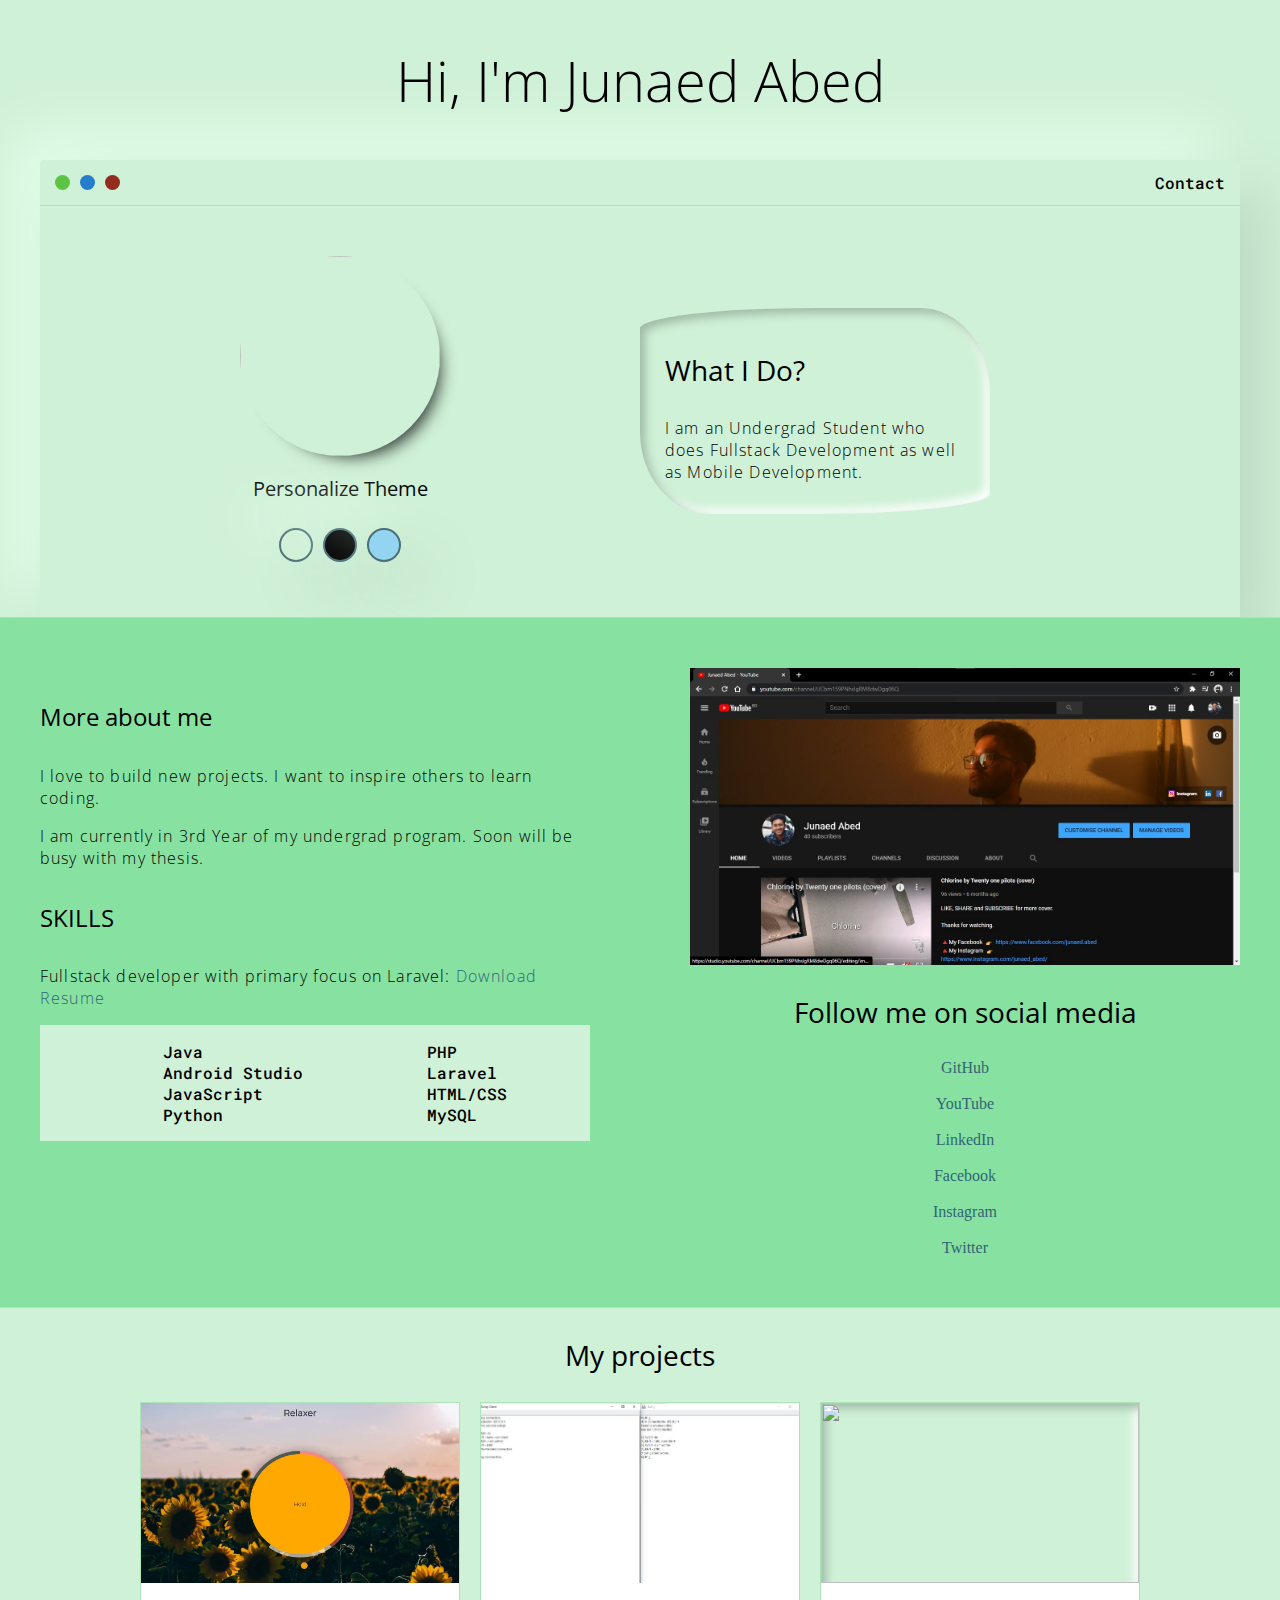
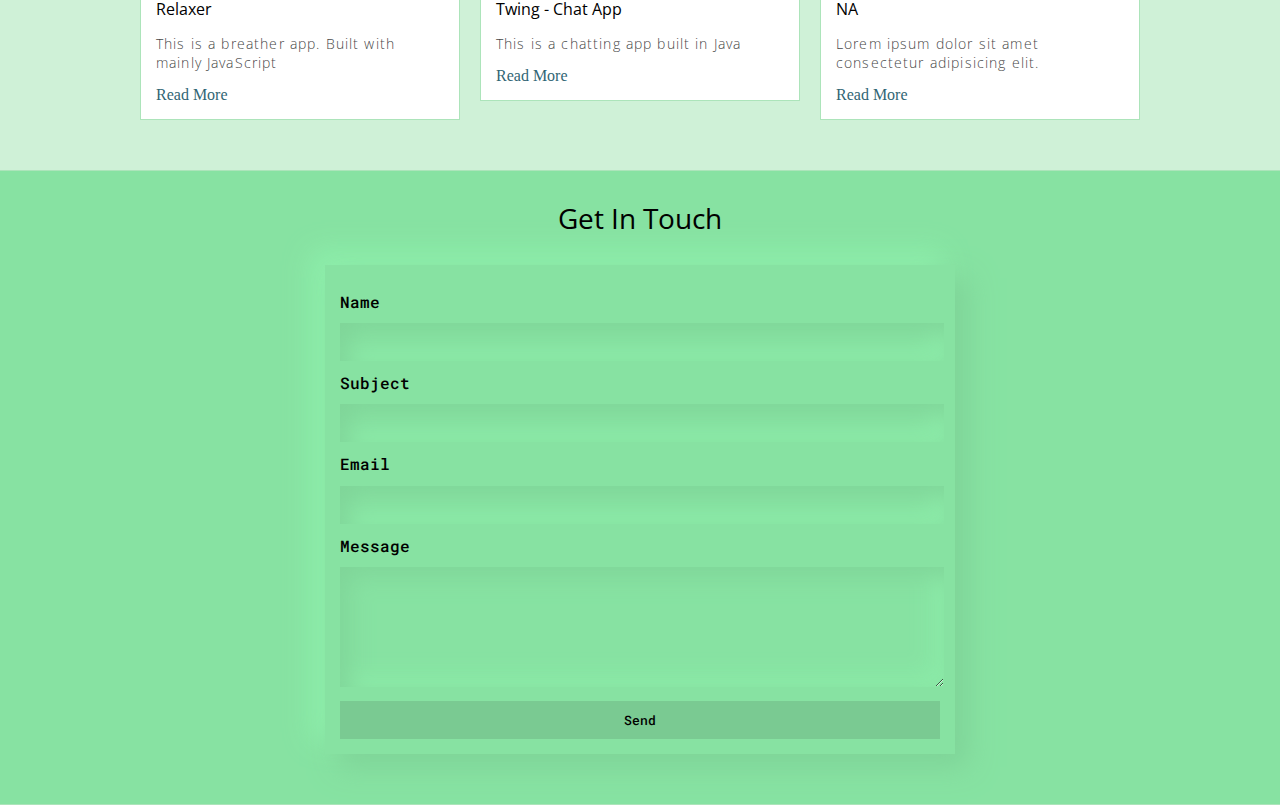
==== index.html @ a6c3d946 "Add files via upload" ====
<!DOCTYPE html>
<html lang="en">
<head>
    <meta charset="UTF-8">
    <meta name="viewport" content="width=device-width, initial-scale=1.0">
    <title>Junaed Abed</title>
    <link rel="preconnect" href="https://fonts.gstatic.com">
    <link href="https://fonts.googleapis.com/css2?family=Open+Sans:wght@300;400&family=Roboto+Mono:wght@500&display=swap"
        rel="stylesheet">
    <link rel="stylesheet" href="default.css">
    
    <link rel="stylesheet" href=""
    id="theme-style">
</head>
<body>
    <section class="s1">
        <div class="main-container">
            <div class="greeting-wrapper">
                <h1 style="font-weight: 300;">Hi, I'm Junaed Abed</h1>
            </div>  
            
            <div class="intro-wrapper">
                <div class="nav-wrapper">
                    <div class="dots-wrapper">
                        <div class="browser-dot" id="dot-1"></div>
                        <div class="browser-dot" id="dot-2"></div>
                        <div class="browser-dot" id="dot-3"></div>
                    </div>
                    <ul id="navigation">
                        <li><a href="#">Contact</a></li>
                    </ul>
                </div>
                
                <div class="left-column">
                    <img src="images/Junaed.jpg" id="profile_pic">
                    <h5 style="text-align: center;line-height: 0;">Personalize Theme</h5>
                    
                    <div id="theme-options-wrapper">
                        <div data-mode="green" class="theme-dot" id="green-mode"></div>
                        <div data-mode="black" class="theme-dot" id="black-mode"></div>
                        <div data-mode="blue" class="theme-dot" id="blue-mode"></div>
                    </div>
                </div>
                
                <div class="right-column">
                    <div id="preview-shadow">
                        <div id="preview">
                            <h3>What I Do?</h3>
                            <p>I am an Undergrad Student who does Fullstack Development as well as Mobile Development.</p>
                        </div>
                    </div>  
                </div>
            </div>
        </div>
    </section>
    
    <section class="s2">
        <div class="main-container">
            
            <div class="about-wrapper">
                <div class="about-me">
                    <h4>More about me</h4>
                    
                    <p>I love to build new projects. I want to inspire others to learn coding.</p>
                    
                    <p>I am currently in 3rd Year of my undergrad program. Soon will be busy with my thesis.</p>
                    
                    <h4>SKILLS</h4>
                    
                    <p>Fullstack developer with primary focus on Laravel: <a target="blank" href="resume.pdf">Download Resume</a></p>
                    
                    <div id="skills">
                        <ul>
                            <li>Java</li>
                            <li>Android Studio</li>
                            <li>JavaScript</li>
                            <li>Python</li>
                        </ul>
                        
                        <ul>
                            <li>PHP</li>
                            <li>Laravel</li>
                            <li>HTML/CSS</li>
                            <li>MySQL</li>
                        </ul>
                    </div>
                    
                </div>
                    
                    <div class="social-links">
                        <img src="images/follow_youtube.jpg" id="social-img">
                        
                        <h3>Follow me on social media</h3>
                        
                        <a href="https://github.com/JunaedAbed" target="_blank" rel="noopener noreferrer">GitHub</a>
                        <br>
                        <a href="https://www.youtube.com/channel/UCbm159PNhsIgRM8dwDgq06Q" target="_blank" rel="noopener noreferrer">YouTube</a>
                        <br>
                        <a href="https://www.linkedin.com/in/md-junaed-abed-01a9097a/" target="_blank" rel="noopener noreferrer">LinkedIn</a>
                        <br>
                        <a href="https://www.facebook.com/junaed.abed" target="_blank" rel="noopener noreferrer">Facebook</a>
                        <br>
                        <a href="https://www.instagram.com/mugdho.abed/" target="_blank" rel="noopener noreferrer">Instagram</a>
                        <br>
                        <a href="https://twitter.com/junaed_abed_" target="_blank" rel="noopener noreferrer">Twitter</a>
                    </div>
                
            </div>
            
        </div>    
    </section>
    
    <section class="s1">
        <div class="main-container">
            <h3 style="text-align: center;">My projects</h3>
            
            <div class="post-wrapper">
                
                <div>
                    <div class="post">
                        <img src="images/project-1.jpg" class="thumbnail">
                        <div class="post-preview">
                            <h6 class="post-title">Relaxer</h6>
                            <p class="post-intro">This is a breather app. Built with mainly JavaScript</p>
                            <a href="post1.html">Read More</a>
                        </div>
                    </div>
                </div>
                
                <div>
                    <div class="post">
                        <img src="images/project-2.jpg" class="thumbnail">
                        <div class="post-preview">
                            <h6 class="post-title">Twing - Chat App</h6>
                            <p class="post-intro">This is a chatting app built in Java</p>
                            <a href="post2.html">Read More</a>
                        </div>
                    </div>
                </div>
                
                <div>
                    <div class="post">
                        <img src="images/Junaed.jpg" class="thumbnail">
                        <div class="post-preview">
                            <h6 class="post-title">NA</h6>
                            <p class="post-intro">Lorem ipsum dolor sit amet consectetur adipisicing elit.</p>
                            <a href="#" target="_blank">Read More</a>
                        </div>
                    </div>
                </div>
                
            </div>
        </div>
    </section>
    
    <section class="s2">
        <div class="main-container">
            <h3 style="text-align: center;">Get In Touch</h3>
            
            <form action="" method="get" id="contact-form">
                <label for="name">Name</label>
                <input type="text" class="input-field" name="name">
                
                <label for="subject">Subject</label>
                <input type="text" class="input-field" name="subject">
                
                <label for="email">Email</label>
                <input type="text" class="input-field" name="email">
                
                <label for="msg">Message</label>
                <textarea type="text" class="input-field" name="msg"></textarea>
                
                <input type="submit" value="Send" id="submit-btn">
            </form>
        </div>
    </section>
    
    <script src="main.js"></script>
</body>
</html>
---- default.css ----
:root{
    --mainColor: #cff1d7;
    --secondaryColor: #87e2a2;
    
    --borderColor: #ace4ba;
    --borderShadow: 28px 28px 55px #bcdbc4, 
             -28px -28px 55px #e2ffea;
    --secondaryShadow:  13px 13px 26px #7fd498, 
             -13px -13px 26px #8ff0ac; 
    --profilePicShadow: 12px 13px 16px -12px rgba(0,0,0,0.75);   
    --previewBoxShadow: inset 5px 5px 10px #9fbaa6, 
                inset -5px -5px 10px #ffffff;      
             
    --inputField: inset 8px 8px 24px #7fd498, 
            inset -8px -8px 24px #8ff0ac;        
    
    --mainText: black;
    --secondaryText: #4b5156;
    
    --themeDotBorder: #4b6e77;
    
    --previewBg: #cff1d7;
    
    --buttonColor: #7aca92;
    
}

html, body {
    padding: 0;
    margin: 0;
    
}

body *{
    transition: 0.3s;
}

h1, h2, h3, h4, h5, h6, strong{
    color: var(--mainText);
    font-family: 'Open Sans', sans-serif;
    font-weight: 400;
}

li, span, label, input, text-area{
    color: var(--mainText);
    font-family: 'Roboto Mono', monospace;
    font-weight: 500;
}

p{
    color: var(--mainText);
    font-family: 'Open Sans', monospace;
    font-weight: 300;
    letter-spacing: 1.15px;
}

a{
    text-decoration: none;
    color: #316574;
}

ul{
    list-style: none;
}

h1 { font-size: 56px;}
h2 { font-size: 36px;}
h3 { font-size: 28px;}
h4 { font-size: 24px;}
h5 { font-size: 20px;}
h6 { font-size: 16px;}

.s1{
    background-color: var(--mainColor);
    border-bottom: 1px solid var(--borderColor);
    overflow: auto;
}

.s2{
    background-color: var(--secondaryColor);
    border-bottom: 1px solid var(--borderColor);
    overflow: auto;
}

.main-container{
    width: 1200px;
    margin: 0 auto;
}

.greeting-wrapper{
    display: grid;
    text-align: center;
    align-content: center;
    min-height: 10em;
    
}

.intro-wrapper{
    background-color: var(--mainColor);
    border: 1px var(--borderColor);
    border-radius: 5px 5px 0 0;
    
    box-shadow: var(--borderShadow);
    
    display: grid;
    grid-template-columns: 1fr 1fr;
    grid-template-areas: 
        'nav-wrapper nav-wrapper'
        'left-column right-column'
    ;
}

.nav-wrapper{
    border-radius: 5px 5px 0 0;
    grid-area: nav-wrapper;
    border-bottom: 1px solid var(--borderColor);
    display: flex;
    justify-content: space-between;
    align-items: center;
    background-color: var(--mainColor);
}

#navigation{
    margin: 0;
    padding: 10px;
}

#navigation a{
    color: inherit;
}

#navigation li{
    display: inline-block;
    margin-right: 5px;
    margin-left: 5px;
}

.dots-wrapper{
    display: flex;
    padding: 10px;
}

#dot-1{
    background-color: #5dc443;
}

#dot-2{
    background-color: #267dce;
}

#dot-3{
    background-color: #922c1e;
}

.browser-dot{
    background-color: black;
    height: 15px;
    width: 15px;
    border-radius: 50%;
    margin: 5px;
}

.left-column{
    grid-area: left-column;
    padding-top: 50px;
    padding-bottom: 50px;
}

#profile_pic{
    display: block;
    margin: 0 auto;
    
    height: 200px;
    width: 200px;
    object-fit: cover;
    border-radius: 50%;
    
    box-shadow: var(--profilePicShadow);
}

#theme-options-wrapper{
    display: flex;
    justify-content: center;
}

.theme-dot{
    height: 30px;
    width: 30px;
    border-radius: 50%;
    background-color: #000000;
    box-shadow: var(--borderShadow);
    margin: 5px;
    border: 2px solid var(--themeDotBorder);
}

.theme-dot:hover{
    border-width: 4px;
}

#green-mode{
    background-color: #cff1d7;
}

#black-mode{
    background-color: rgb(0, 0, 0);
}

#blue-mode{
    background-color: rgb(147, 213, 240);
}

.right-column{
    grid-area: right-column;
    display: grid;
    align-content: center;
    
    padding-top: 50px;
    padding-bottom: 50px;
}


#preview{
    width: 300px;
    background-color: var(--previewBg);
    padding: 15px 25px;
    position: relative;
    border-radius: 50% 20% / 10% 40%;
    box-shadow: var(--previewBoxShadow);
}

.about-wrapper{
    display: grid;
    grid-template-columns: repeat(auto-fit, minmax(320px, 1fr));
    padding-top: 50px;
    padding-bottom: 50px;
    gap: 100px;
}

#skills{
    display: flex;
    justify-content: space-evenly;
    background-color: var(--mainColor);
}

.social-links{
    display: grid;
    align-content: center;
    text-align: center;
}

#social-img{
    width: 100%;
    display: flex;
    justify-content: center;
}

.post-wrapper{
    display: grid;
    grid-template-columns: repeat(auto-fit, 320px);
    gap: 20px;
    justify-content: center;
    padding-bottom: 50px;
}

.post{
    border: 1px solid var(--borderColor);
    box-shadow:  var(--previewBoxShadow);
}

.thumbnail{
    display: block;
    width: 100%;
    height: 180px;
    object-fit: cover;
}

.post-preview{
    background-color: white;
    padding: 15px;
}

.post-title{
    color: black;
    margin: 0;
}

.post-intro{
    color: rgb(71, 71, 71);
    font-size: 14px;
}

#contact-form{
    display: block;
    max-width: 600px;
    margin: 0 auto;
    padding: 15px;
    margin-bottom: 50px;
    background-color: var(--secondaryColor);
    box-shadow: var(--secondaryShadow);
}

#contact-form label{
	line-height: 2.7em;
}

#contact-form textarea{
    min-height: 100px;
    font-size: 14px;
	background: var(--secondaryColor);
	box-shadow: var(--inputField);
}

.input-field{
    width: 100%;
    padding-top: 10px;
    padding-bottom: 10px;
    border: none;
    background-color: var(--secondaryColor);
    box-shadow: var(--inputField);
}

#submit-btn{
    margin-top: 10px;
	width: 100%;
	padding-top: 10px;
    padding-bottom: 10px;
	color: black;
	background-color: var(--buttonColor);
	border: none;
}

@media screen and (max-width: 1200px){
    .main-container{
        width: 95%;
    }
}

@media screen and (max-width: 800px){
    .intro-wrapper{
    grid-template-columns: 1fr;
    grid-template-areas: 
        'nav-wrapper'
        'left-column' 
        'right-column';
    }
    
    .right-column{
        justify-content: center;
    }
}
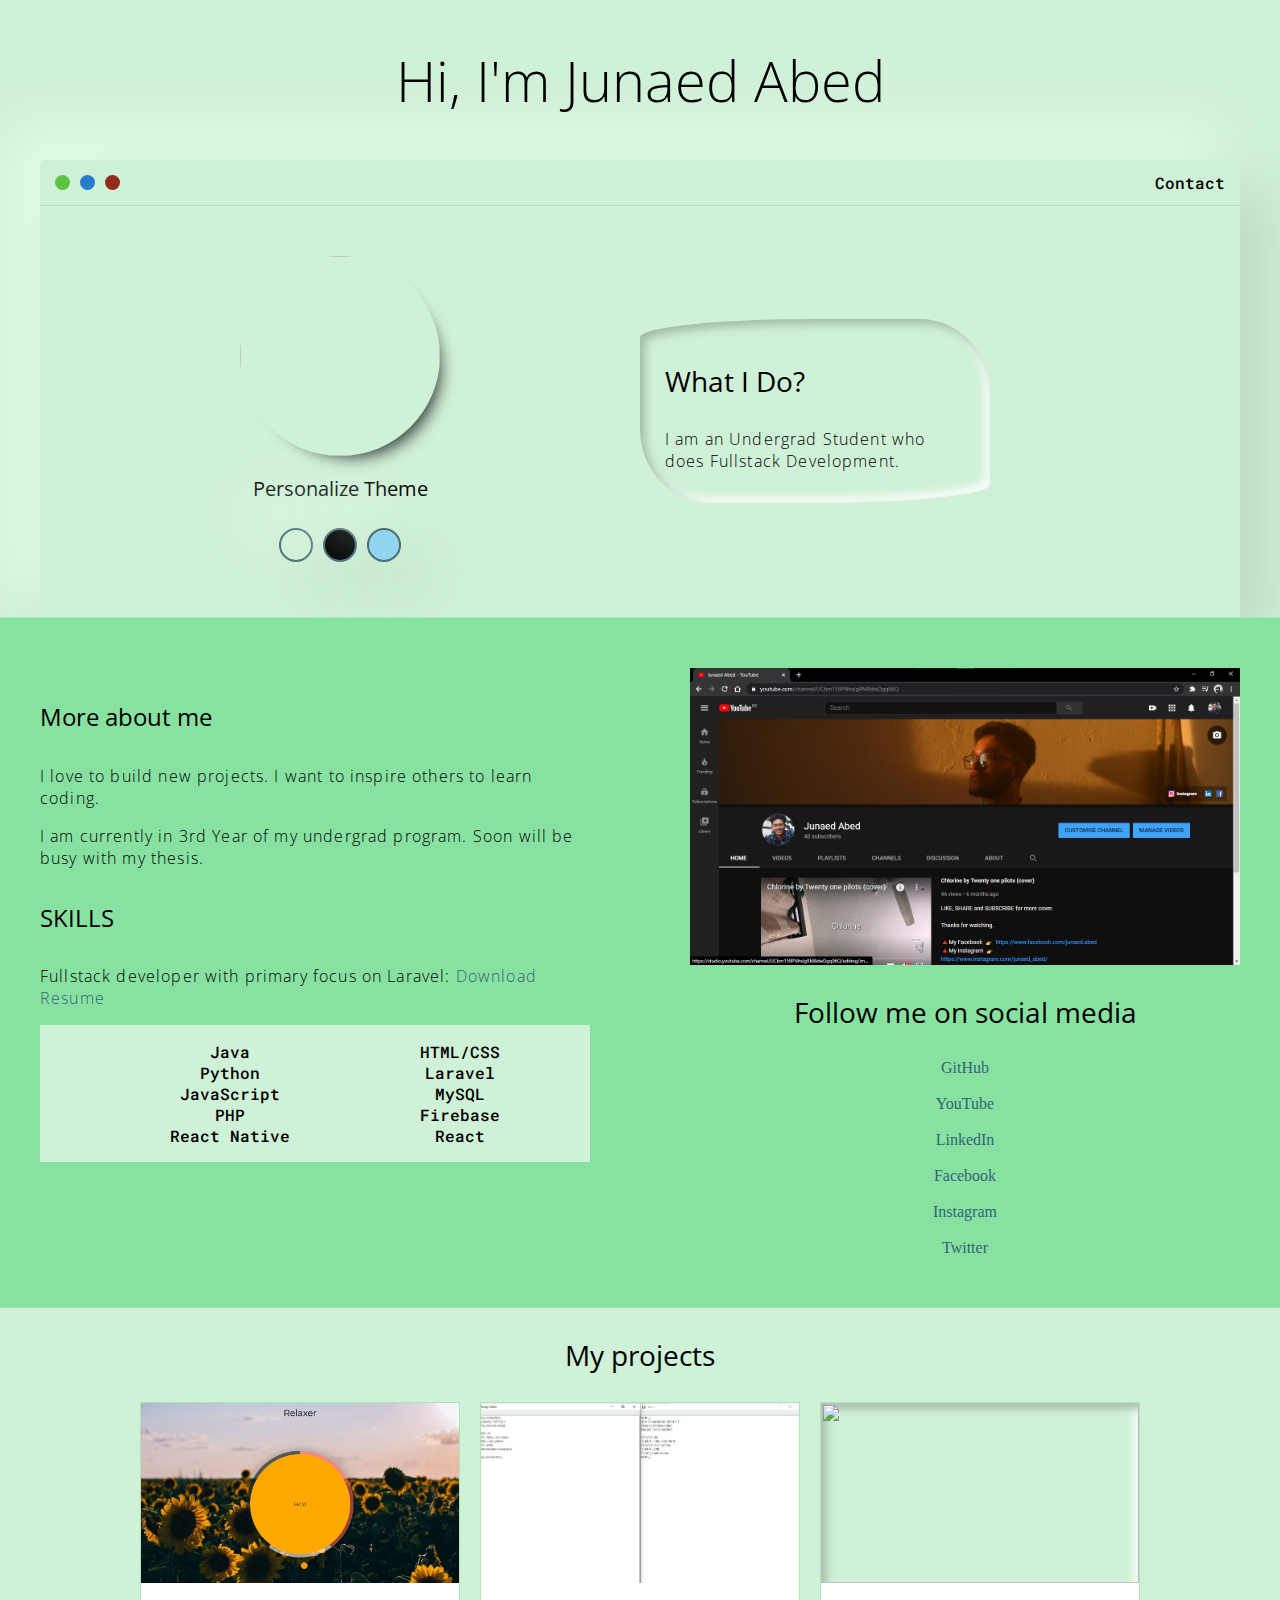
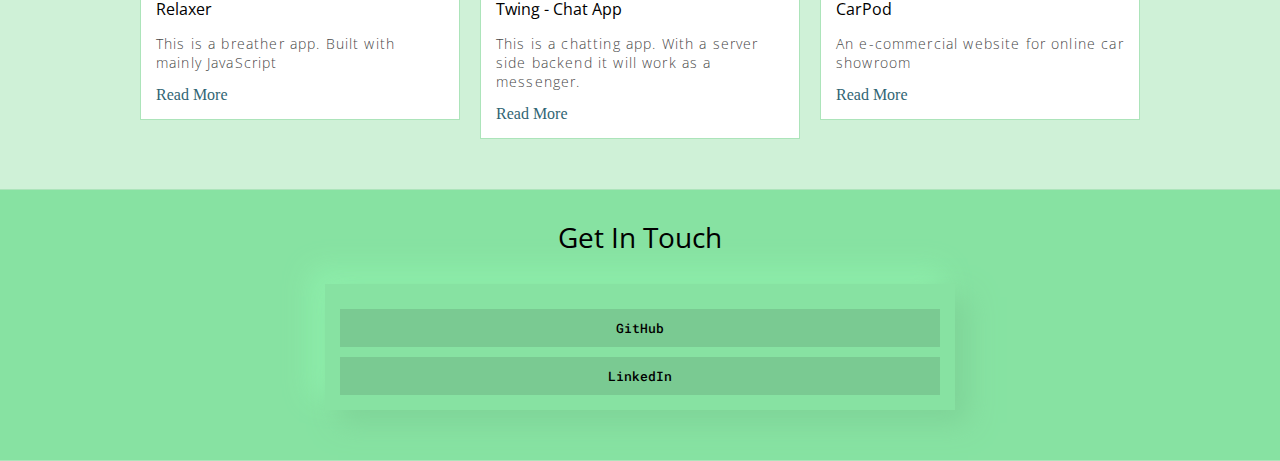
==== commit ef689fcf: "modified:   css/black.css 	modified:   css/blue.css 	modified:   css/default.css 	modified:   index." ====
--- a/index.html
+++ b/index.html
@@ -1,180 +1,225 @@
 <!DOCTYPE html>
 <html lang="en">
-<head>
-    <meta charset="UTF-8">
-    <meta name="viewport" content="width=device-width, initial-scale=1.0">
+  <head>
+    <meta charset="UTF-8" />
+    <meta name="viewport" content="width=device-width, initial-scale=1.0" />
     <title>Junaed Abed</title>
-    <link rel="preconnect" href="https://fonts.gstatic.com">
-    <link href="https://fonts.googleapis.com/css2?family=Open+Sans:wght@300;400&family=Roboto+Mono:wght@500&display=swap"
-        rel="stylesheet">
-    <link rel="stylesheet" href="default.css">
-    
-    <link rel="stylesheet" href=""
-    id="theme-style">
-</head>
-<body>
+    <link rel="preconnect" href="https://fonts.gstatic.com" />
+    <link
+      href="https://fonts.googleapis.com/css2?family=Open+Sans:wght@300;400&family=Roboto+Mono:wght@500&display=swap"
+      rel="stylesheet"
+    />
+    <link rel="stylesheet" href="css/default.css" />
+
+    <link rel="stylesheet" href="" id="theme-style" />
+  </head>
+  <body>
     <section class="s1">
-        <div class="main-container">
-            <div class="greeting-wrapper">
-                <h1 style="font-weight: 300;">Hi, I'm Junaed Abed</h1>
-            </div>  
-            
-            <div class="intro-wrapper">
-                <div class="nav-wrapper">
-                    <div class="dots-wrapper">
-                        <div class="browser-dot" id="dot-1"></div>
-                        <div class="browser-dot" id="dot-2"></div>
-                        <div class="browser-dot" id="dot-3"></div>
-                    </div>
-                    <ul id="navigation">
-                        <li><a href="#">Contact</a></li>
-                    </ul>
-                </div>
-                
-                <div class="left-column">
-                    <img src="images/Junaed.jpg" id="profile_pic">
-                    <h5 style="text-align: center;line-height: 0;">Personalize Theme</h5>
-                    
-                    <div id="theme-options-wrapper">
-                        <div data-mode="green" class="theme-dot" id="green-mode"></div>
-                        <div data-mode="black" class="theme-dot" id="black-mode"></div>
-                        <div data-mode="blue" class="theme-dot" id="blue-mode"></div>
-                    </div>
-                </div>
-                
-                <div class="right-column">
-                    <div id="preview-shadow">
-                        <div id="preview">
-                            <h3>What I Do?</h3>
-                            <p>I am an Undergrad Student who does Fullstack Development as well as Mobile Development.</p>
-                        </div>
-                    </div>  
-                </div>
-            </div>
-        </div>
-    </section>
-    
+      <div class="main-container">
+        <div class="greeting-wrapper">
+          <h1 style="font-weight: 300">Hi, I'm Junaed Abed</h1>
+        </div>
+
+        <div class="intro-wrapper">
+          <div class="nav-wrapper">
+            <div class="dots-wrapper">
+              <div class="browser-dot" id="dot-1"></div>
+              <div class="browser-dot" id="dot-2"></div>
+              <div class="browser-dot" id="dot-3"></div>
+            </div>
+            <ul id="navigation">
+              <li><a href="#contact">Contact</a></li>
+            </ul>
+          </div>
+
+          <div class="left-column">
+            <img src="images/Junaed.jpg" id="profile_pic" />
+            <h5 style="text-align: center; line-height: 0">
+              Personalize Theme
+            </h5>
+
+            <div id="theme-options-wrapper">
+              <div data-mode="green" class="theme-dot" id="green-mode"></div>
+              <div data-mode="black" class="theme-dot" id="black-mode"></div>
+              <div data-mode="blue" class="theme-dot" id="blue-mode"></div>
+            </div>
+          </div>
+
+          <div class="right-column">
+            <div id="preview-shadow">
+              <div id="preview">
+                <h3>What I Do?</h3>
+                <p>I am an Undergrad Student who does Fullstack Development.</p>
+              </div>
+            </div>
+          </div>
+        </div>
+      </div>
+    </section>
+
     <section class="s2">
-        <div class="main-container">
-            
-            <div class="about-wrapper">
-                <div class="about-me">
-                    <h4>More about me</h4>
-                    
-                    <p>I love to build new projects. I want to inspire others to learn coding.</p>
-                    
-                    <p>I am currently in 3rd Year of my undergrad program. Soon will be busy with my thesis.</p>
-                    
-                    <h4>SKILLS</h4>
-                    
-                    <p>Fullstack developer with primary focus on Laravel: <a target="blank" href="resume.pdf">Download Resume</a></p>
-                    
-                    <div id="skills">
-                        <ul>
-                            <li>Java</li>
-                            <li>Android Studio</li>
-                            <li>JavaScript</li>
-                            <li>Python</li>
-                        </ul>
-                        
-                        <ul>
-                            <li>PHP</li>
-                            <li>Laravel</li>
-                            <li>HTML/CSS</li>
-                            <li>MySQL</li>
-                        </ul>
-                    </div>
-                    
-                </div>
-                    
-                    <div class="social-links">
-                        <img src="images/follow_youtube.jpg" id="social-img">
-                        
-                        <h3>Follow me on social media</h3>
-                        
-                        <a href="https://github.com/JunaedAbed" target="_blank" rel="noopener noreferrer">GitHub</a>
-                        <br>
-                        <a href="https://www.youtube.com/channel/UCbm159PNhsIgRM8dwDgq06Q" target="_blank" rel="noopener noreferrer">YouTube</a>
-                        <br>
-                        <a href="https://www.linkedin.com/in/md-junaed-abed-01a9097a/" target="_blank" rel="noopener noreferrer">LinkedIn</a>
-                        <br>
-                        <a href="https://www.facebook.com/junaed.abed" target="_blank" rel="noopener noreferrer">Facebook</a>
-                        <br>
-                        <a href="https://www.instagram.com/mugdho.abed/" target="_blank" rel="noopener noreferrer">Instagram</a>
-                        <br>
-                        <a href="https://twitter.com/junaed_abed_" target="_blank" rel="noopener noreferrer">Twitter</a>
-                    </div>
-                
-            </div>
-            
-        </div>    
-    </section>
-    
+      <div class="main-container">
+        <div class="about-wrapper">
+          <div class="about-me">
+            <h4>More about me</h4>
+
+            <p>
+              I love to build new projects. I want to inspire others to learn
+              coding.
+            </p>
+
+            <p>
+              I am currently in 3rd Year of my undergrad program. Soon will be
+              busy with my thesis.
+            </p>
+
+            <h4>SKILLS</h4>
+
+            <p>
+              Fullstack developer with primary focus on Laravel:
+              <a target="blank" href="resume.pdf">Download Resume</a>
+            </p>
+
+            <div id="skills">
+              <ul>
+                <li>Java</li>
+                <li>Python</li>
+                <li>JavaScript</li>
+                <li>PHP</li>
+                <li>React Native</li>
+              </ul>
+
+              <ul>
+                <li>HTML/CSS</li>
+                <li>Laravel</li>
+                <li>MySQL</li>
+                <li>Firebase</li>
+                <li>React</li>
+              </ul>
+            </div>
+          </div>
+
+          <div class="social-links">
+            <img src="images/follow_youtube.jpg" id="social-img" />
+
+            <h3>Follow me on social media</h3>
+
+            <a
+              href="https://github.com/JunaedAbed"
+              target="_blank"
+              rel="noopener noreferrer"
+              >GitHub</a
+            >
+            <br />
+            <a
+              href="https://www.youtube.com/channel/UCbm159PNhsIgRM8dwDgq06Q"
+              target="_blank"
+              rel="noopener noreferrer"
+              >YouTube</a
+            >
+            <br />
+            <a
+              href="https://www.linkedin.com/in/md-junaed-abed-01a9097a/"
+              target="_blank"
+              rel="noopener noreferrer"
+              >LinkedIn</a
+            >
+            <br />
+            <a
+              href="https://www.facebook.com/junaed.abed"
+              target="_blank"
+              rel="noopener noreferrer"
+              >Facebook</a
+            >
+            <br />
+            <a
+              href="https://www.instagram.com/mugdho.abed/"
+              target="_blank"
+              rel="noopener noreferrer"
+              >Instagram</a
+            >
+            <br />
+            <a
+              href="https://twitter.com/junaed_abed_"
+              target="_blank"
+              rel="noopener noreferrer"
+              >Twitter</a
+            >
+          </div>
+        </div>
+      </div>
+    </section>
+
     <section class="s1">
-        <div class="main-container">
-            <h3 style="text-align: center;">My projects</h3>
-            
-            <div class="post-wrapper">
-                
-                <div>
-                    <div class="post">
-                        <img src="images/project-1.jpg" class="thumbnail">
-                        <div class="post-preview">
-                            <h6 class="post-title">Relaxer</h6>
-                            <p class="post-intro">This is a breather app. Built with mainly JavaScript</p>
-                            <a href="post1.html">Read More</a>
-                        </div>
-                    </div>
-                </div>
-                
-                <div>
-                    <div class="post">
-                        <img src="images/project-2.jpg" class="thumbnail">
-                        <div class="post-preview">
-                            <h6 class="post-title">Twing - Chat App</h6>
-                            <p class="post-intro">This is a chatting app built in Java</p>
-                            <a href="post2.html">Read More</a>
-                        </div>
-                    </div>
-                </div>
-                
-                <div>
-                    <div class="post">
-                        <img src="images/Junaed.jpg" class="thumbnail">
-                        <div class="post-preview">
-                            <h6 class="post-title">NA</h6>
-                            <p class="post-intro">Lorem ipsum dolor sit amet consectetur adipisicing elit.</p>
-                            <a href="#" target="_blank">Read More</a>
-                        </div>
-                    </div>
-                </div>
-                
-            </div>
-        </div>
-    </section>
-    
+      <div class="main-container">
+        <h3 style="text-align: center">My projects</h3>
+
+        <div class="post-wrapper">
+          <div>
+            <div class="post">
+              <img src="images/project-1.jpg" class="thumbnail" />
+              <div class="post-preview">
+                <h6 class="post-title">Relaxer</h6>
+                <p class="post-intro">
+                  This is a breather app. Built with mainly JavaScript
+                </p>
+                <a href="post1.html">Read More</a>
+              </div>
+            </div>
+          </div>
+
+          <div>
+            <div class="post">
+              <img src="images/project-2.jpg" class="thumbnail" />
+              <div class="post-preview">
+                <h6 class="post-title">Twing - Chat App</h6>
+                <p class="post-intro">
+                  This is a chatting app. With a server side backend it will
+                  work as a messenger.
+                </p>
+                <a href="post2.html">Read More</a>
+              </div>
+            </div>
+          </div>
+
+          <div>
+            <div class="post">
+              <img src="images/project-3.jpg" class="thumbnail" />
+              <div class="post-preview">
+                <h6 class="post-title">CarPod</h6>
+                <p class="post-intro">
+                  An e-commercial website for online car showroom
+                </p>
+                <a href="post3.html">Read More</a>
+              </div>
+            </div>
+          </div>
+        </div>
+      </div>
+    </section>
+
     <section class="s2">
-        <div class="main-container">
-            <h3 style="text-align: center;">Get In Touch</h3>
-            
-            <form action="" method="get" id="contact-form">
-                <label for="name">Name</label>
-                <input type="text" class="input-field" name="name">
-                
-                <label for="subject">Subject</label>
-                <input type="text" class="input-field" name="subject">
-                
-                <label for="email">Email</label>
-                <input type="text" class="input-field" name="email">
-                
-                <label for="msg">Message</label>
-                <textarea type="text" class="input-field" name="msg"></textarea>
-                
-                <input type="submit" value="Send" id="submit-btn">
-            </form>
-        </div>
-    </section>
-    
+      <div class="main-container" id="contact">
+        <h3 style="text-align: center">Get In Touch</h3>
+
+        <form action="" method="get" id="contact-form">
+          <input
+            type="button"
+            value="GitHub"
+            id="submit-btn"
+            onClick="location.href='https://github.com/JunaedAbed'"
+          />
+
+          <input
+            type="button"
+            value="LinkedIn"
+            id="submit-btn"
+            onClick="location.href='https://www.linkedin.com/in/mdjunaedabed/'"
+          />
+        </form>
+      </div>
+    </section>
+
     <script src="main.js"></script>
-</body>
-</html>+  </body>
+</html>
--- a/css/default.css
+++ b/css/default.css
@@ -0,0 +1,375 @@
+:root {
+  --mainColor: #cff1d7;
+  --secondaryColor: #87e2a2;
+
+  --borderColor: #ace4ba;
+  --borderShadow: 28px 28px 55px #bcdbc4, -28px -28px 55px #e2ffea;
+  --secondaryShadow: 13px 13px 26px #7fd498, -13px -13px 26px #8ff0ac;
+  --profilePicShadow: 12px 13px 16px -12px rgba(0, 0, 0, 0.75);
+  --previewBoxShadow: inset 5px 5px 10px #9fbaa6, inset -5px -5px 10px #ffffff;
+
+  --inputField: inset 8px 8px 24px #7fd498, inset -8px -8px 24px #8ff0ac;
+
+  --mainText: black;
+  --secondaryText: #4b5156;
+
+  --themeDotBorder: #4b6e77;
+
+  --previewBg: #cff1d7;
+
+  --buttonColor: #7aca92;
+  --submitBtnHover: #6a7a70;
+
+  --linkText: #316574;
+}
+
+html,
+body {
+  padding: 0;
+  margin: 0;
+}
+
+body * {
+  transition: 0.3s;
+}
+
+h1,
+h2,
+h3,
+h4,
+h5,
+h6,
+strong {
+  color: var(--mainText);
+  font-family: "Open Sans", sans-serif;
+  font-weight: 450;
+}
+
+li,
+span,
+label,
+input,
+text-area {
+  color: var(--mainText);
+  font-family: "Roboto Mono", monospace;
+  font-weight: 500;
+}
+
+p {
+  color: var(--mainText);
+  font-family: "Open Sans", monospace;
+  font-weight: 400;
+  letter-spacing: 1px;
+}
+
+a {
+  text-decoration: none;
+  color: var(--linkText);
+}
+
+ul {
+  list-style: none;
+}
+
+h1 {
+  font-size: 56px;
+}
+h2 {
+  font-size: 36px;
+}
+h3 {
+  font-size: 28px;
+}
+h4 {
+  font-size: 24px;
+}
+h5 {
+  font-size: 20px;
+}
+h6 {
+  font-size: 16px;
+}
+
+.s1 {
+  background-color: var(--mainColor);
+  border-bottom: 1px solid var(--borderColor);
+  overflow: auto;
+}
+
+.s2 {
+  background-color: var(--secondaryColor);
+  border-bottom: 1px solid var(--borderColor);
+  overflow: auto;
+}
+
+.main-container {
+  width: 1200px;
+  margin: 0 auto;
+}
+
+.greeting-wrapper {
+  display: grid;
+  text-align: center;
+  align-content: center;
+  min-height: 10em;
+}
+
+.intro-wrapper {
+  background-color: var(--mainColor);
+  border: 1px var(--borderColor);
+  border-radius: 5px 5px 0 0;
+
+  box-shadow: var(--borderShadow);
+
+  display: grid;
+  grid-template-columns: 1fr 1fr;
+  grid-template-areas:
+    "nav-wrapper nav-wrapper"
+    "left-column right-column";
+}
+
+.nav-wrapper {
+  border-radius: 5px 5px 0 0;
+  grid-area: nav-wrapper;
+  border-bottom: 1px solid var(--borderColor);
+  display: flex;
+  justify-content: space-between;
+  align-items: center;
+  background-color: var(--mainColor);
+}
+
+#navigation {
+  margin: 0;
+  padding: 10px;
+}
+
+#navigation a {
+  color: inherit;
+}
+
+#navigation li {
+  display: inline-block;
+  margin-right: 5px;
+  margin-left: 5px;
+}
+
+.dots-wrapper {
+  display: flex;
+  padding: 10px;
+}
+
+#dot-1 {
+  background-color: #5dc443;
+}
+
+#dot-2 {
+  background-color: #267dce;
+}
+
+#dot-3 {
+  background-color: #922c1e;
+}
+
+.browser-dot {
+  background-color: black;
+  height: 15px;
+  width: 15px;
+  border-radius: 50%;
+  margin: 5px;
+}
+
+.left-column {
+  grid-area: left-column;
+  padding-top: 50px;
+  padding-bottom: 50px;
+}
+
+#profile_pic {
+  display: block;
+  margin: 0 auto;
+
+  height: 200px;
+  width: 200px;
+  object-fit: cover;
+  border-radius: 50%;
+
+  box-shadow: var(--profilePicShadow);
+}
+
+#theme-options-wrapper {
+  display: flex;
+  justify-content: center;
+}
+
+.theme-dot {
+  height: 30px;
+  width: 30px;
+  border-radius: 50%;
+  background-color: #000000;
+  box-shadow: var(--borderShadow);
+  margin: 5px;
+  border: 2px solid var(--themeDotBorder);
+}
+
+.theme-dot:hover {
+  border-width: 4px;
+}
+
+#green-mode {
+  background-color: #cff1d7;
+}
+
+#black-mode {
+  background-color: rgb(0, 0, 0);
+}
+
+#blue-mode {
+  background-color: rgb(147, 213, 240);
+}
+
+.right-column {
+  grid-area: right-column;
+  display: grid;
+  align-content: center;
+
+  padding-top: 50px;
+  padding-bottom: 50px;
+}
+
+#preview {
+  width: 300px;
+  background-color: var(--previewBg);
+  padding: 15px 25px;
+  position: relative;
+  border-radius: 50% 20% / 10% 40%;
+  box-shadow: var(--previewBoxShadow);
+}
+
+.about-wrapper {
+  display: grid;
+  grid-template-columns: repeat(auto-fit, minmax(320px, 1fr));
+  padding-top: 50px;
+  padding-bottom: 50px;
+  gap: 100px;
+}
+
+#skills {
+  display: grid;
+  grid-template-columns: repeat(auto-fit, minmax(220px, 1fr));
+  justify-content: center;
+  align-items: center;
+  text-align: center;
+  background-color: var(--mainColor);
+}
+
+.social-links {
+  display: grid;
+  align-content: center;
+  text-align: center;
+}
+
+#social-img {
+  width: 100%;
+  display: flex;
+  justify-content: center;
+}
+
+.post-wrapper {
+  display: grid;
+  grid-template-columns: repeat(auto-fit, 320px);
+  gap: 20px;
+  justify-content: center;
+  padding-bottom: 50px;
+}
+
+.post {
+  border: 1px solid var(--borderColor);
+  box-shadow: var(--previewBoxShadow);
+}
+
+.thumbnail {
+  display: block;
+  width: 100%;
+  height: 180px;
+  object-fit: cover;
+}
+
+.post-preview {
+  background-color: white;
+  padding: 15px;
+}
+
+.post-title {
+  color: black;
+  margin: 0;
+}
+
+.post-intro {
+  color: rgb(71, 71, 71);
+  font-size: 14px;
+}
+
+#contact-form {
+  display: block;
+  max-width: 300px;
+  margin: 0 auto;
+  padding: 15px;
+  margin-bottom: 50px;
+  background-color: var(--secondaryColor);
+  box-shadow: var(--secondaryShadow);
+}
+
+#contact-form label {
+  line-height: 2.7em;
+}
+
+#contact-form textarea {
+  min-height: 100px;
+  font-size: 14px;
+  background: var(--secondaryColor);
+  box-shadow: var(--inputField);
+}
+
+.input-field {
+  width: 100%;
+  padding-top: 10px;
+  padding-bottom: 10px;
+  border: none;
+  background-color: var(--secondaryColor);
+  box-shadow: var(--inputField);
+}
+
+#submit-btn {
+  margin-top: 10px;
+  width: 100%;
+  padding-top: 10px;
+  padding-bottom: 10px;
+  color: black;
+  background-color: var(--buttonColor);
+  border: none;
+  cursor: pointer;
+}
+
+#submit-btn:hover {
+  background-color: var(--submitBtnHover);
+}
+
+@media screen and (max-width: 1200px) {
+  .main-container {
+    width: 95%;
+  }
+}
+
+@media screen and (max-width: 800px) {
+  .intro-wrapper {
+    grid-template-columns: 1fr;
+    grid-template-areas:
+      "nav-wrapper"
+      "left-column"
+      "right-column";
+  }
+
+  .right-column {
+    justify-content: center;
+  }
+}
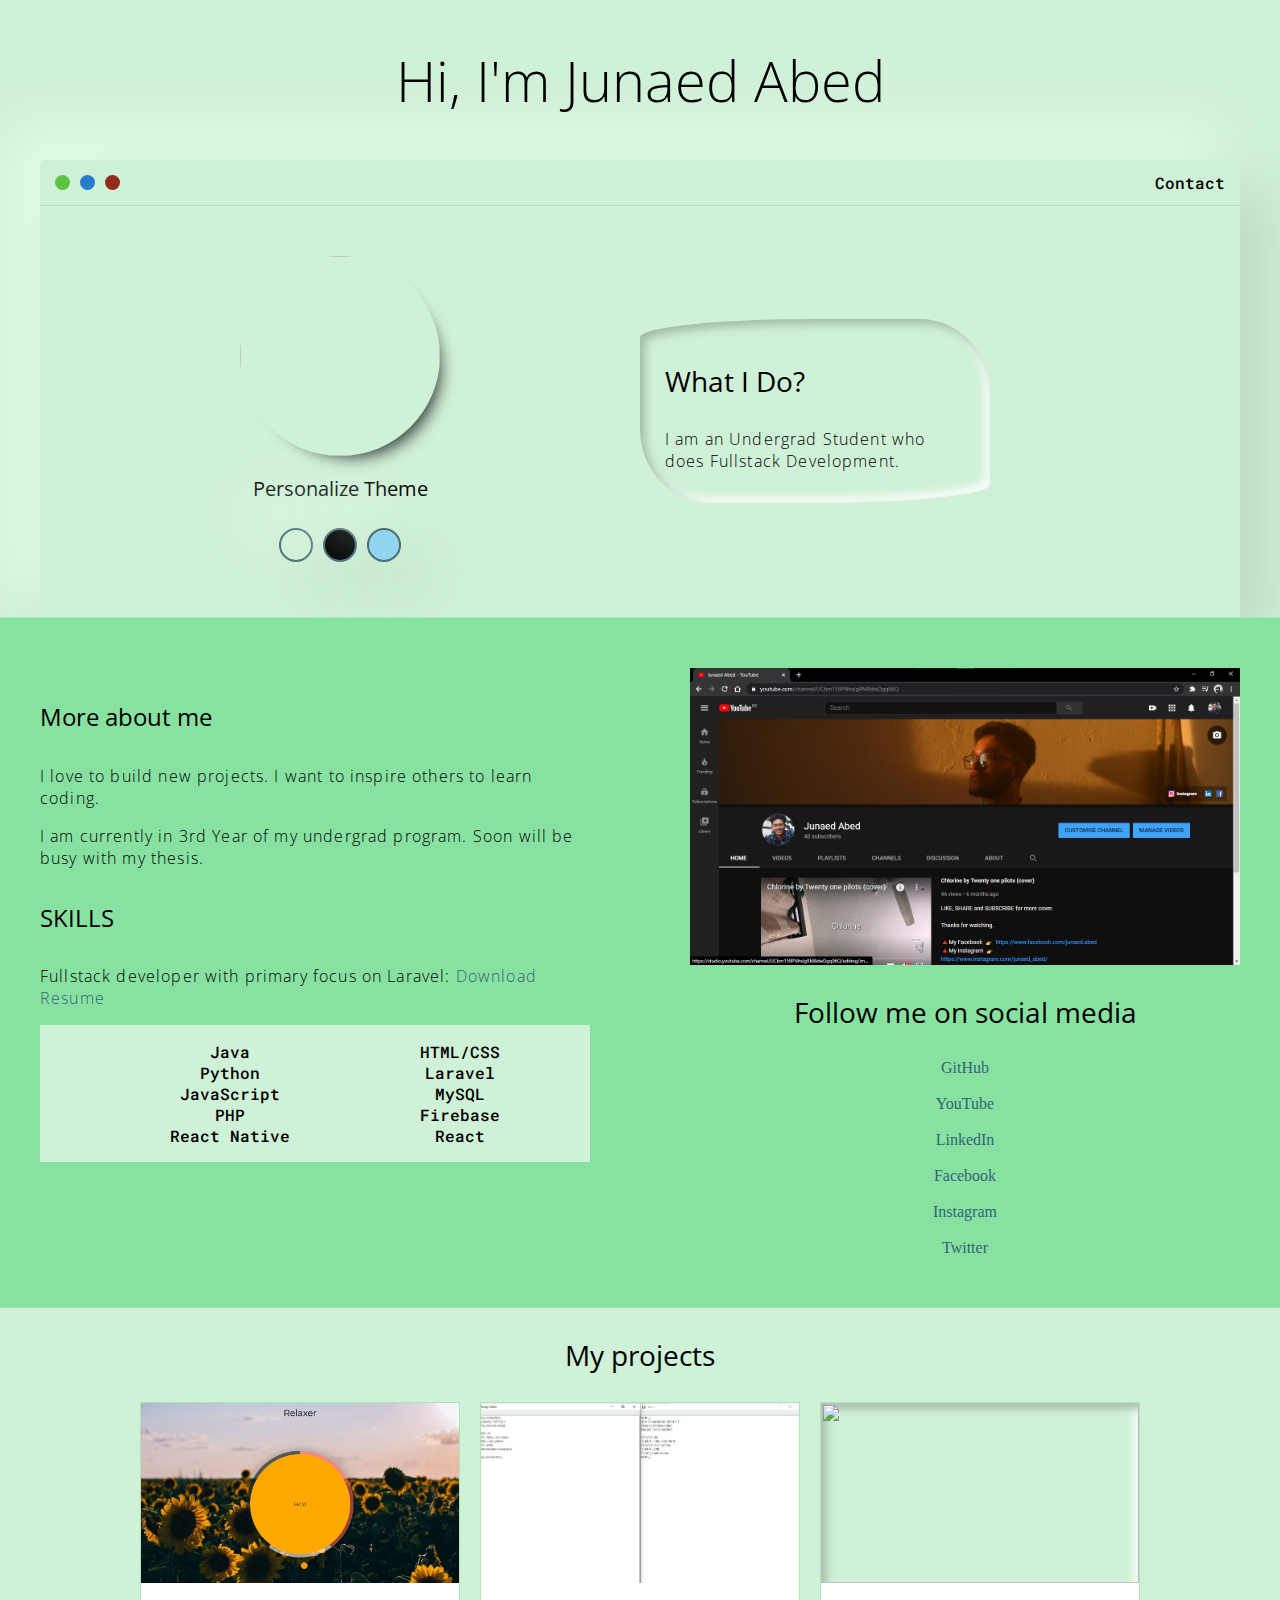
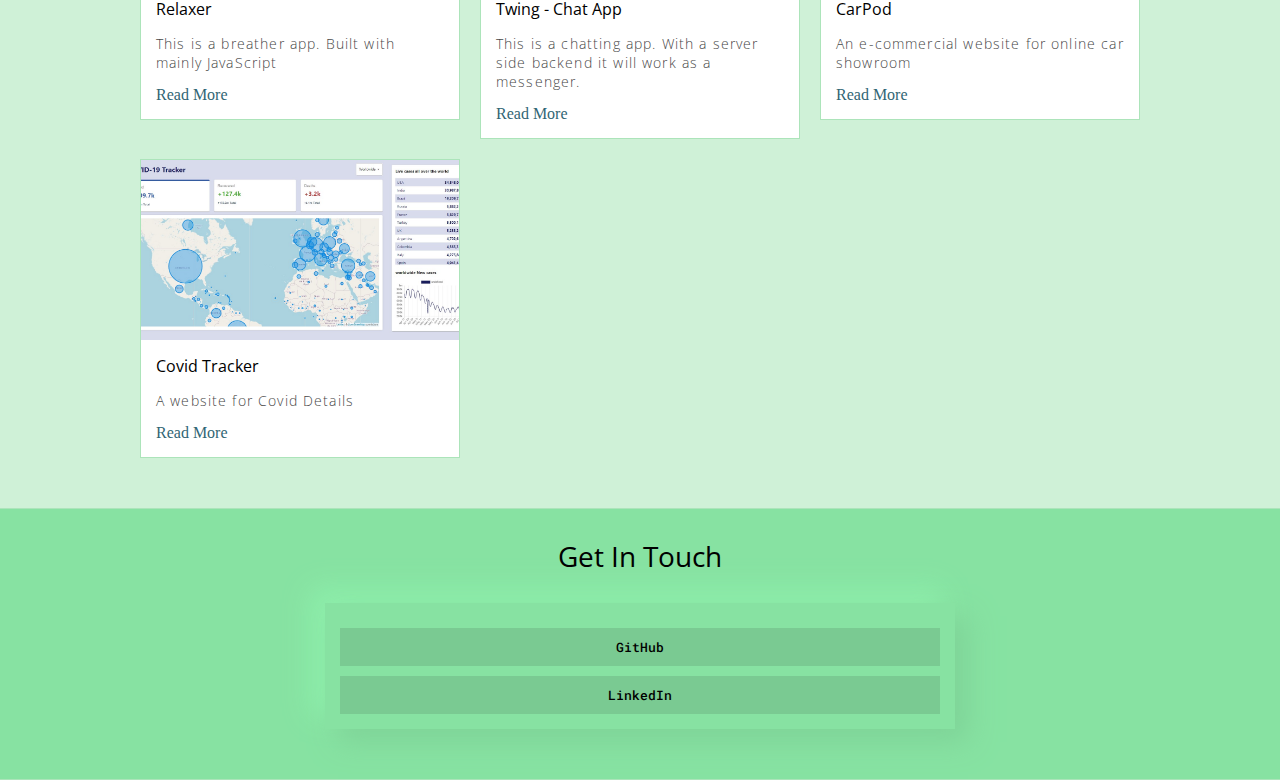
==== commit f5d61cbe: "post added" ====
--- a/index.html
+++ b/index.html
@@ -194,6 +194,17 @@
               </div>
             </div>
           </div>
+
+          <div>
+            <div class="post">
+              <img src="images/project-4.jpg" class="thumbnail" />
+              <div class="post-preview">
+                <h6 class="post-title">Covid Tracker</h6>
+                <p class="post-intro">A website for Covid Details</p>
+                <a href="post4.html">Read More</a>
+              </div>
+            </div>
+          </div>
         </div>
       </div>
     </section>
